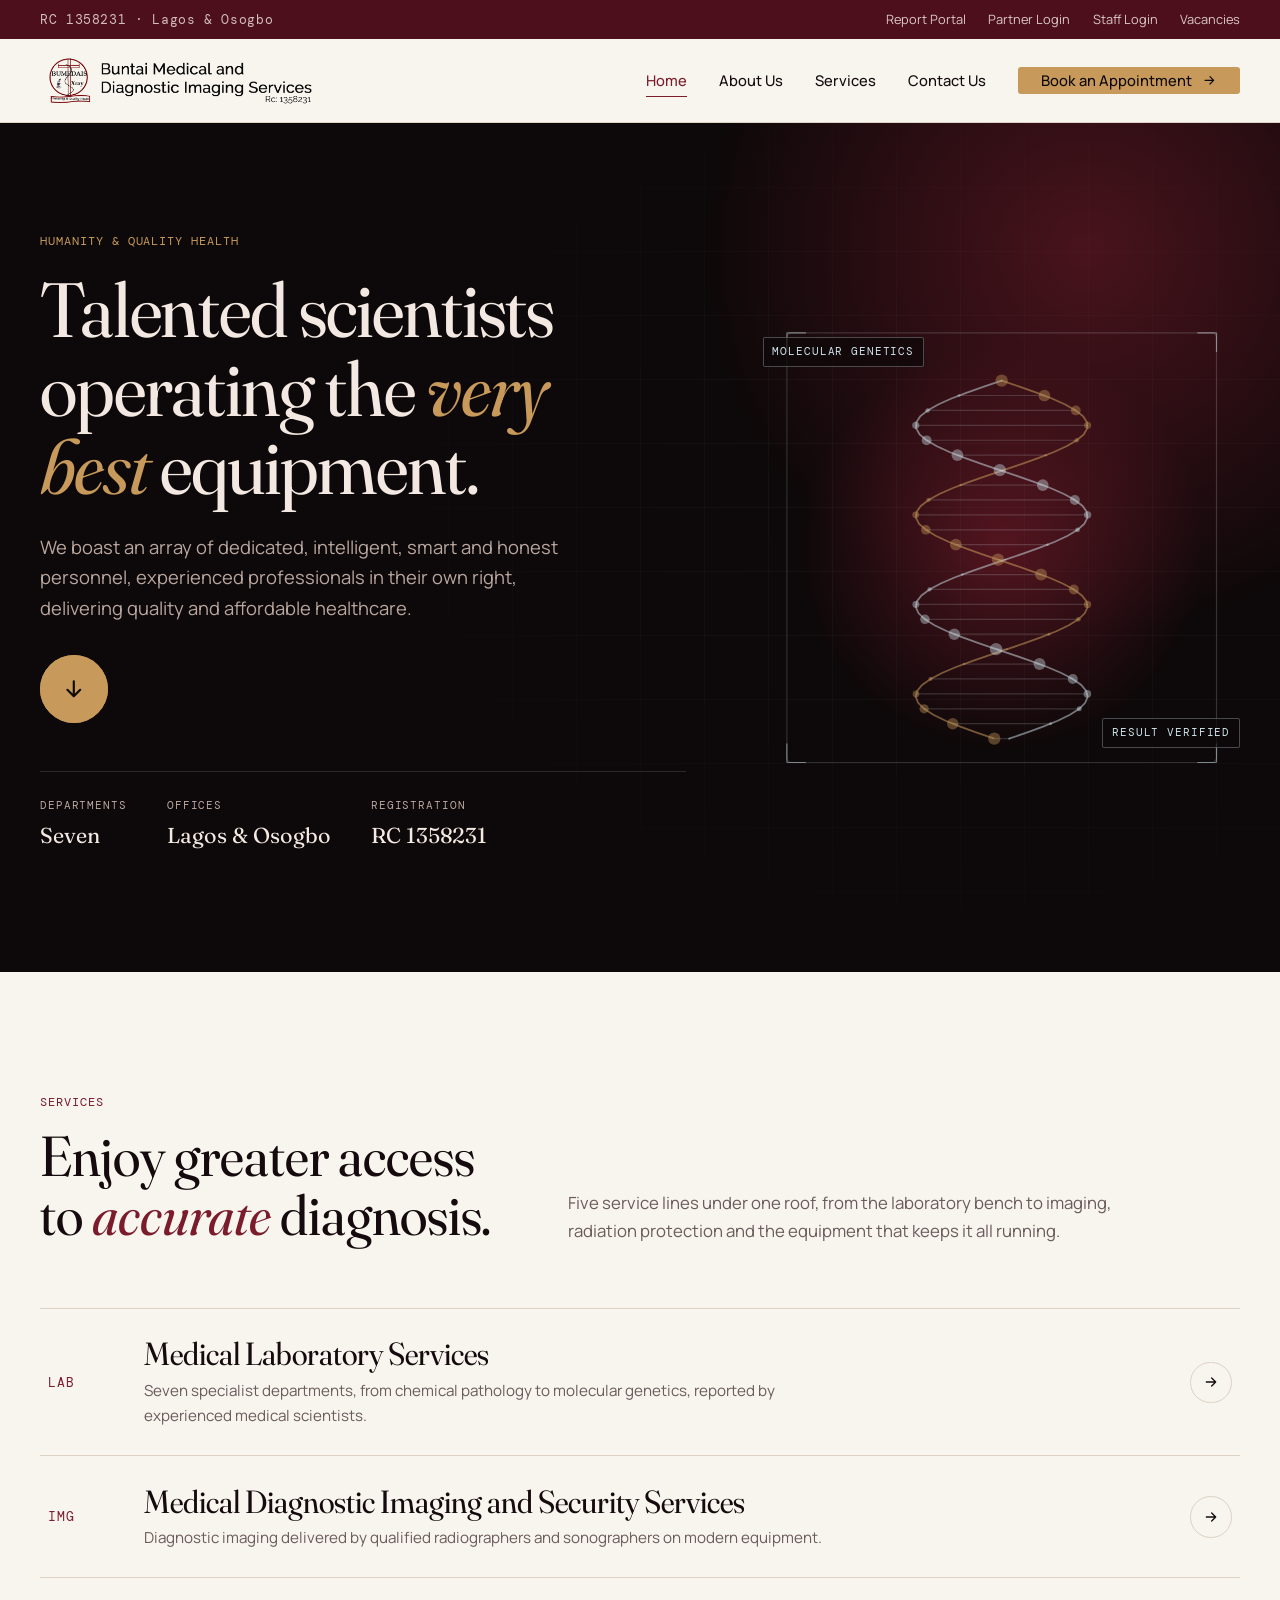
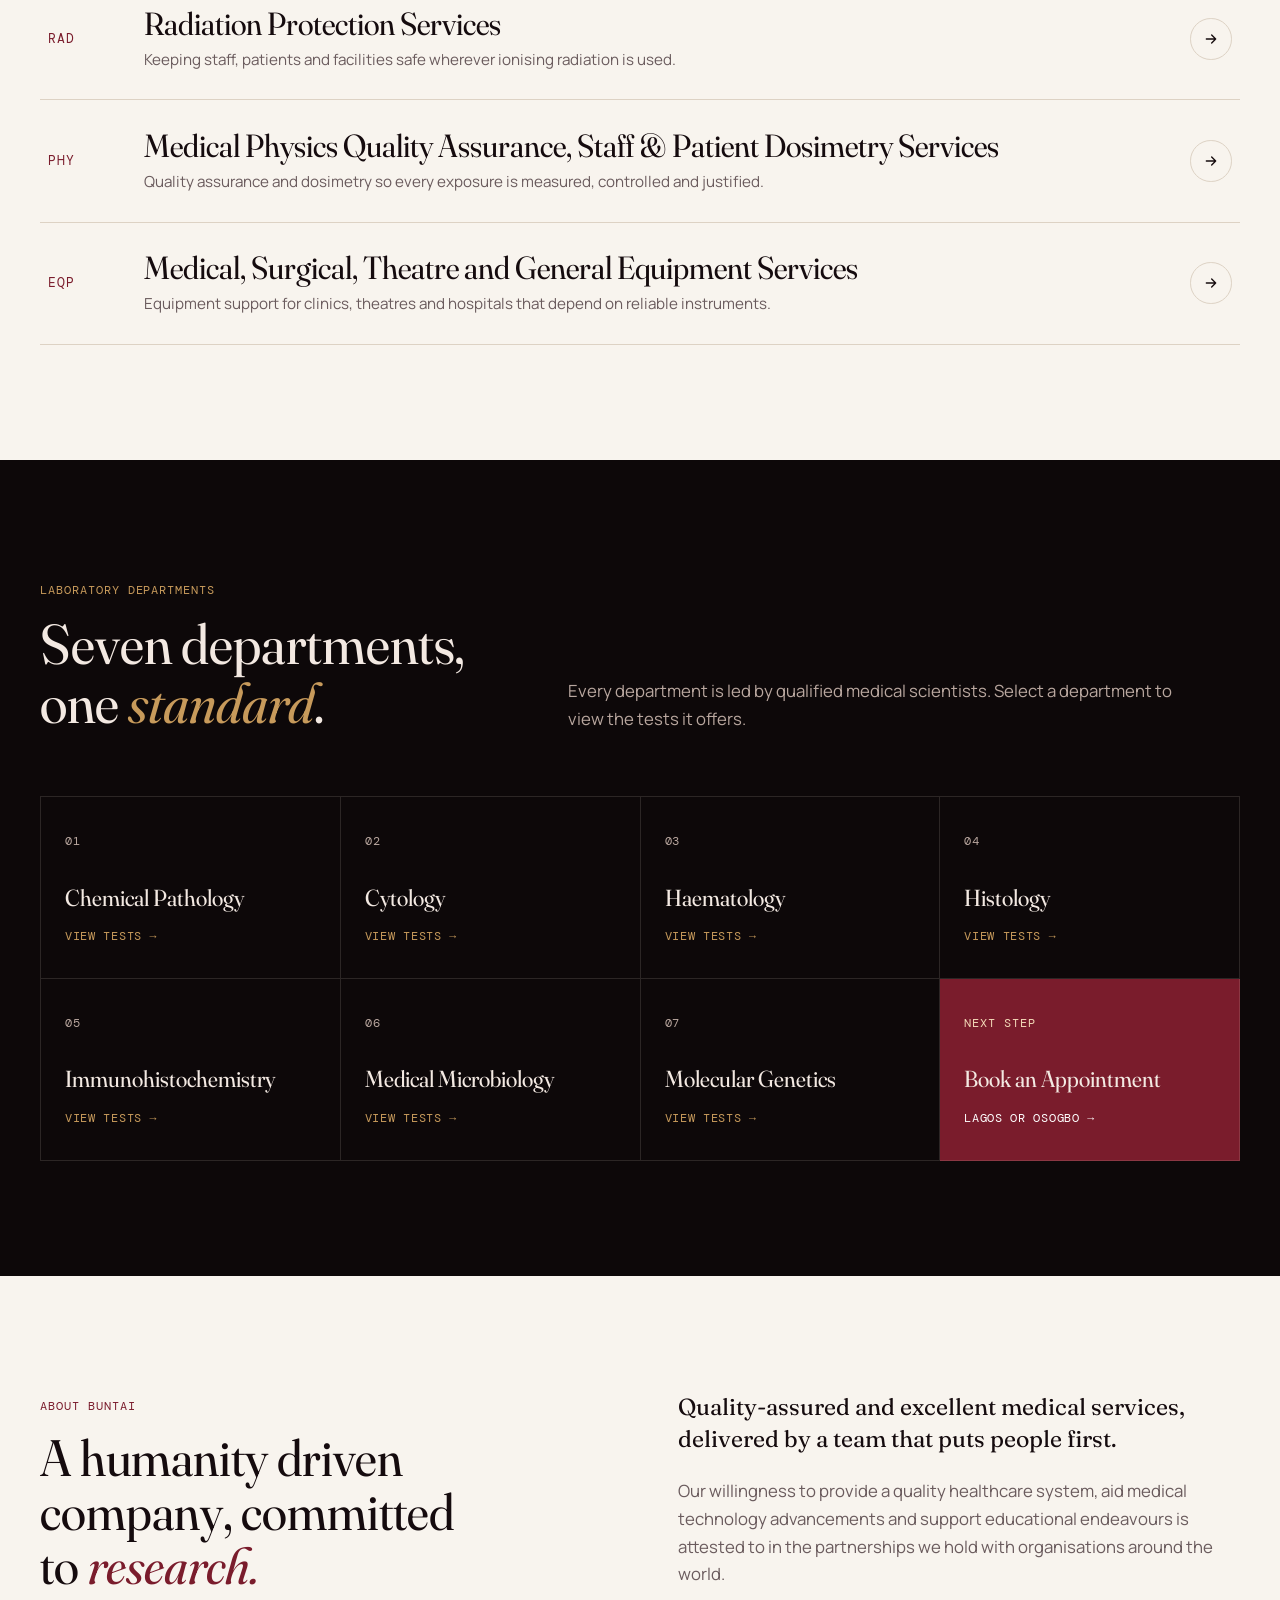
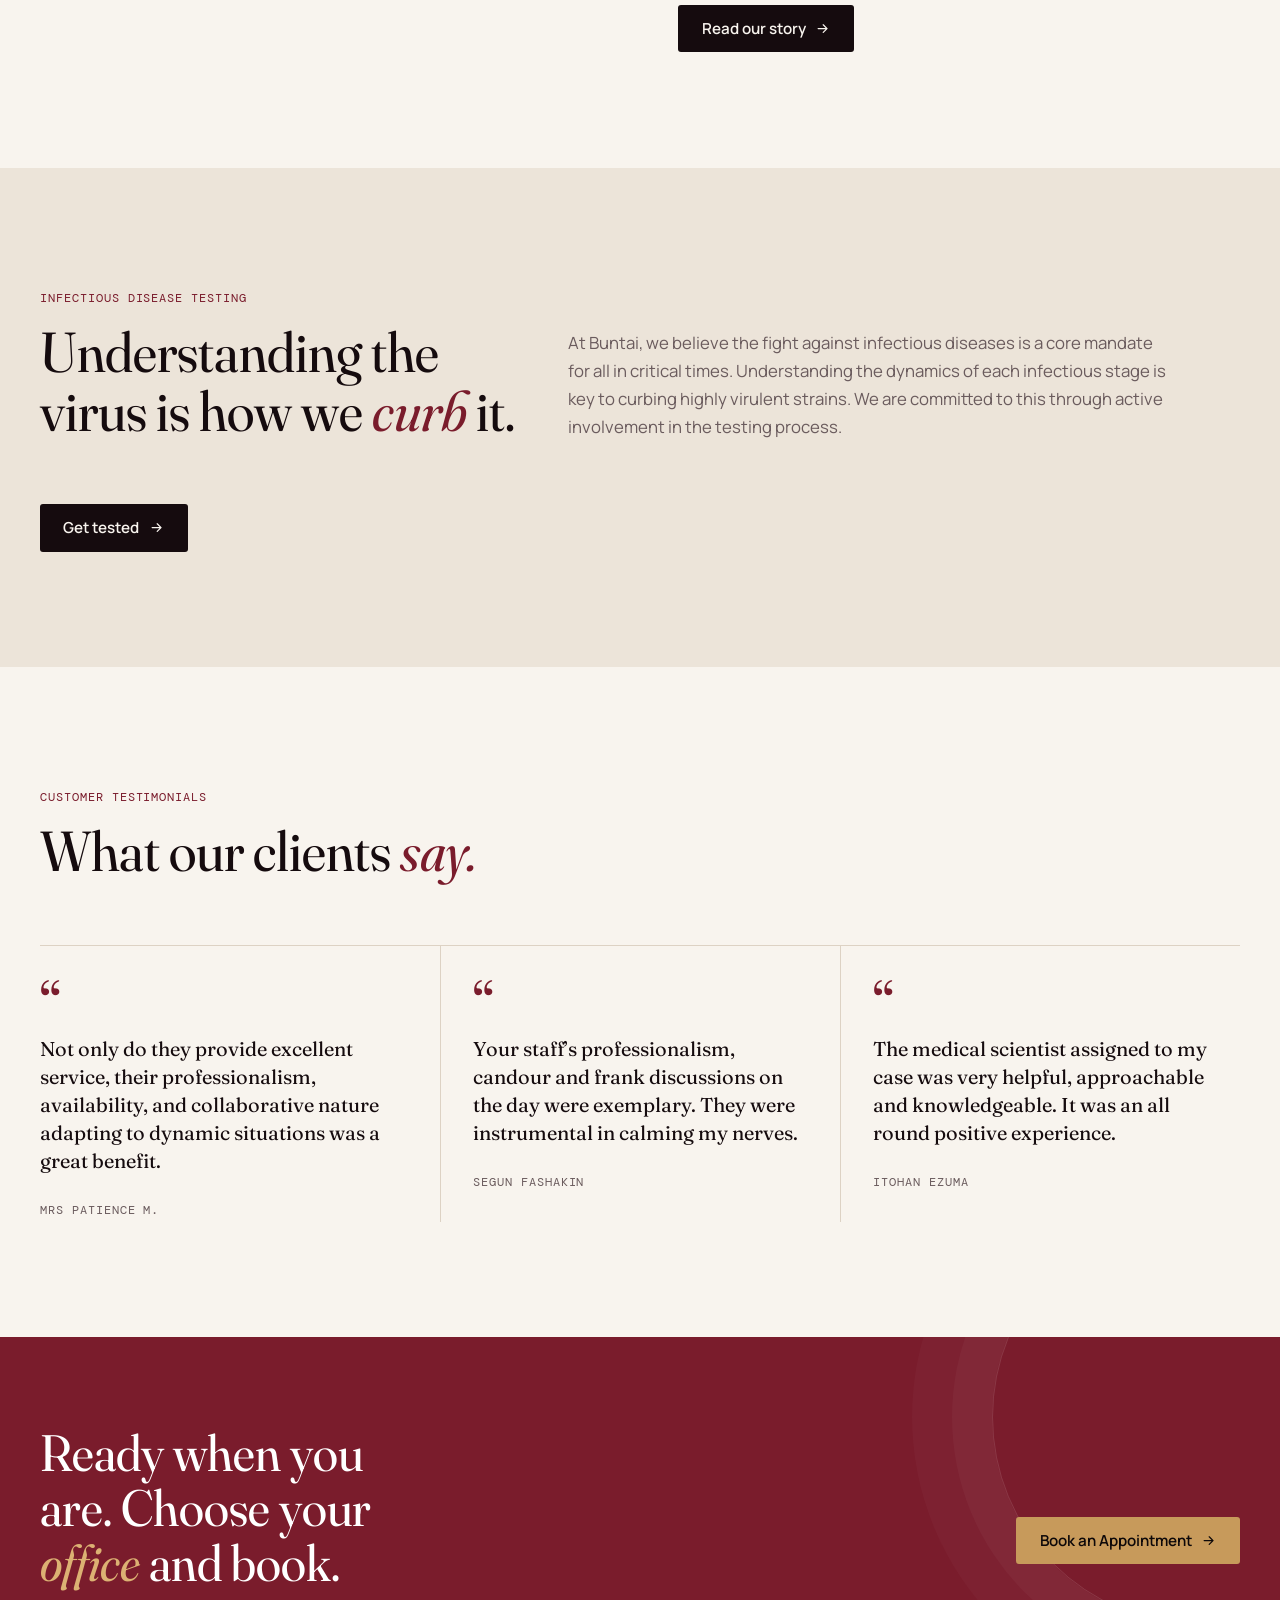
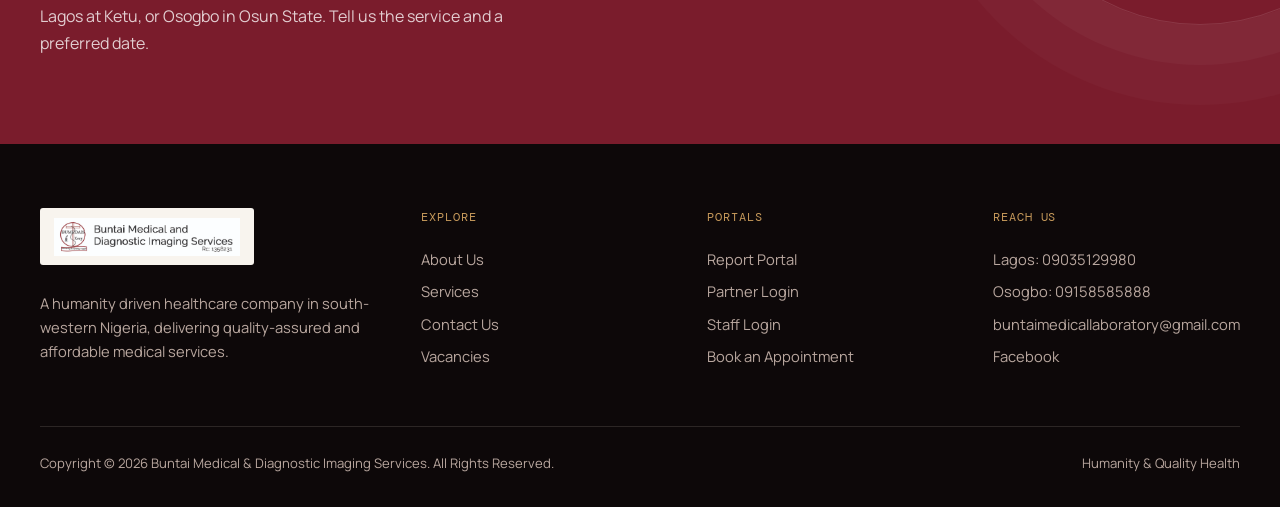
==== index.html @ ab85ddf3 "preview website" ====
<!doctype html>
<html lang="en">
<head>
<meta charset="utf-8">
<meta name="viewport" content="width=device-width, initial-scale=1">
<title>Home - Buntai Medical &amp; Diagnostic Imaging Services</title>
<meta name="description" content="Talented scientists operating the very best equipment. Quality, affordable diagnostics in Lagos and Osogbo.">
<link rel="preconnect" href="https://fonts.googleapis.com">
<link rel="preconnect" href="https://fonts.gstatic.com" crossorigin>
<link href="https://fonts.googleapis.com/css2?family=DM+Mono:wght@400;500&family=Fraunces:ital,opsz,wght,SOFT@0,9..144,300..500,0..100;1,9..144,300..500,0..100&family=Manrope:wght@400;500;600;700&display=swap" rel="stylesheet">
<link rel="stylesheet" href="assets/style.css">
</head>
<body>
<div class="topbar"><div class="wrap">
  <span>RC 1358231 &middot; Lagos &amp; Osogbo</span>
  <div><a href="#">Report Portal</a><a href="#">Partner Login</a><a href="#">Staff Login</a><a href="vacancies.html">Vacancies</a></div>
</div></div>
<header class="header"><div class="wrap">
  <a href="index.html" aria-label="Buntai Medical and Diagnostic Imaging Services, home"><img src="assets/logo.png" alt="Buntai Medical and Diagnostic Imaging Services"></a>
  <nav class="nav" aria-label="Primary">
    <a href="index.html" aria-current="page">Home</a><a href="about.html">About Us</a><a href="services.html">Services</a><a href="contact.html">Contact Us</a>
    <a class="btn btn--brass" href="book.html">Book an Appointment <svg viewBox="0 0 24 24" fill="none" stroke="currentColor" stroke-width="2" stroke-linecap="round" stroke-linejoin="round" aria-hidden="true"><path d="M5 12h14M13 6l6 6-6 6"/></svg></a>
  </nav>
</div></header>
<main>

<section class="hero on-dark"><div class="wrap">
  <div>
    <span class="label">Humanity &amp; Quality Health</span>
    <h1>Talented scientists operating the <em>very best</em> equipment.</h1>
    <p class="lede">We boast an array of dedicated, intelligent, smart and honest personnel, experienced professionals in their own right, delivering quality and affordable healthcare.</p>
    <div class="actions"><a class="scroll-btn" href="#services" aria-label="Scroll down to our services"><svg viewBox="0 0 24 24" fill="none" stroke="currentColor" stroke-width="2" stroke-linecap="round" stroke-linejoin="round" aria-hidden="true"><path d="M12 5v14M6 13l6 6 6-6"/></svg></a></div>
    <dl class="hero-meta">
      <div><dt>Departments</dt><dd>Seven</dd></div>
      <div><dt>Offices</dt><dd>Lagos &amp; Osogbo</dd></div>
      <div><dt>Registration</dt><dd>RC 1358231</dd></div>
    </dl>
  </div>
  <div class="scan" aria-hidden="true">
<svg viewBox="0 0 400 400" fill="none">
  <defs><radialGradient id="hg" cx="50%" cy="50%" r="50%"><stop offset="0" stop-color="#7a1c2c" stop-opacity=".6"/><stop offset="1" stop-color="#7a1c2c" stop-opacity="0"/></radialGradient></defs>
  <rect x="20" y="20" width="360" height="360" rx="4" stroke="#cfe3ea" stroke-opacity=".18"/>
  <circle cx="200" cy="200" r="170" fill="url(#hg)"/>
  <g stroke="#cfe3ea" stroke-opacity=".5"><path d="M20 20h16M20 20v16M380 20h-16M380 20v16M20 380h16M20 380v-16M380 380h-16M380 380v-16"/></g>
  <g class="helix"><polyline points="200.0,60 214.9,65 229.1,70 242.1,75 253.2,80 262.1,85 268.3,90 271.5,95 271.7,100 268.8,105 262.9,110 254.3,115 243.3,120 230.5,125 216.4,130 201.6,135 186.7,140 172.3,145 159.2,150 147.8,155 138.7,160 132.2,165 128.7,170 128.2,175 130.8,180 136.4,185 144.7,190 155.4,195 168.1,200 182.1,205 196.9,210 211.8,215 226.2,220 239.5,225 251.1,230 260.5,235 267.2,240 271.1,245 271.9,250 269.6,255 264.3,260 256.3,265 245.8,270 233.3,275 219.4,280 204.7,285 189.7,290 175.2,295 161.8,300 150.0,305 140.4,310 133.3,315 129.2,320 128.0,325 130.0,330 135.0,335 142.8,340 153.0,345 165.3,350 179.1,355 193.8,360" stroke="#c79a5b" stroke-opacity=".55" stroke-width="1.5"/><polyline points="200.0,60 185.1,65 170.9,70 157.9,75 146.8,80 137.9,85 131.7,90 128.5,95 128.3,100 131.2,105 137.1,110 145.7,115 156.7,120 169.5,125 183.6,130 198.4,135 213.3,140 227.7,145 240.8,150 252.2,155 261.3,160 267.8,165 271.3,170 271.8,175 269.2,180 263.6,185 255.3,190 244.6,195 231.9,200 217.9,205 203.1,210 188.2,215 173.8,220 160.5,225 148.9,230 139.5,235 132.8,240 128.9,245 128.1,250 130.4,255 135.7,260 143.7,265 154.2,270 166.7,275 180.6,280 195.3,285 210.3,290 224.8,295 238.2,300 250.0,305 259.6,310 266.7,315 270.8,320 272.0,325 270.0,330 265.0,335 257.2,340 247.0,345 234.7,350 220.9,355 206.2,360" stroke="#cfe3ea" stroke-opacity=".5" stroke-width="1.5"/><line x1="200.0" y1="60.0" x2="200.0" y2="60.0" stroke="#cfe3ea" stroke-opacity=".18"/><circle class="n" style="animation-delay:0.00s" cx="200.0" cy="60.0" r="5.2" fill="#c79a5b"/><circle class="n" style="animation-delay:1.50s" cx="200.0" cy="60.0" r="0.8" fill="#cfe3ea"/><line x1="235.8" y1="72.5" x2="164.2" y2="72.5" stroke="#cfe3ea" stroke-opacity=".18"/><circle class="n" style="animation-delay:0.12s" cx="235.8" cy="72.5" r="4.9" fill="#c79a5b"/><circle class="n" style="animation-delay:1.62s" cx="164.2" cy="72.5" r="1.1" fill="#cfe3ea"/><line x1="262.1" y1="85.0" x2="137.9" y2="85.0" stroke="#cfe3ea" stroke-opacity=".18"/><circle class="n" style="animation-delay:0.24s" cx="262.1" cy="85.0" r="4.1" fill="#c79a5b"/><circle class="n" style="animation-delay:1.74s" cx="137.9" cy="85.0" r="1.9" fill="#cfe3ea"/><line x1="272.0" y1="97.5" x2="128.0" y2="97.5" stroke="#cfe3ea" stroke-opacity=".18"/><circle class="n" style="animation-delay:0.36s" cx="272.0" cy="97.5" r="3.0" fill="#c79a5b"/><circle class="n" style="animation-delay:1.86s" cx="128.0" cy="97.5" r="3.0" fill="#cfe3ea"/><line x1="262.9" y1="110.0" x2="137.1" y2="110.0" stroke="#cfe3ea" stroke-opacity=".18"/><circle class="n" style="animation-delay:0.48s" cx="262.9" cy="110.0" r="1.9" fill="#c79a5b"/><circle class="n" style="animation-delay:1.98s" cx="137.1" cy="110.0" r="4.1" fill="#cfe3ea"/><line x1="237.1" y1="122.5" x2="162.9" y2="122.5" stroke="#cfe3ea" stroke-opacity=".18"/><circle class="n" style="animation-delay:0.60s" cx="237.1" cy="122.5" r="1.1" fill="#c79a5b"/><circle class="n" style="animation-delay:2.10s" cx="162.9" cy="122.5" r="4.9" fill="#cfe3ea"/><line x1="201.6" y1="135.0" x2="198.4" y2="135.0" stroke="#cfe3ea" stroke-opacity=".18"/><circle class="n" style="animation-delay:0.72s" cx="201.6" cy="135.0" r="0.8" fill="#c79a5b"/><circle class="n" style="animation-delay:2.22s" cx="198.4" cy="135.0" r="5.2" fill="#cfe3ea"/><line x1="165.6" y1="147.5" x2="234.4" y2="147.5" stroke="#cfe3ea" stroke-opacity=".18"/><circle class="n" style="animation-delay:0.84s" cx="165.6" cy="147.5" r="1.1" fill="#c79a5b"/><circle class="n" style="animation-delay:2.34s" cx="234.4" cy="147.5" r="4.9" fill="#cfe3ea"/><line x1="138.7" y1="160.0" x2="261.3" y2="160.0" stroke="#cfe3ea" stroke-opacity=".18"/><circle class="n" style="animation-delay:0.96s" cx="138.7" cy="160.0" r="1.8" fill="#c79a5b"/><circle class="n" style="animation-delay:2.46s" cx="261.3" cy="160.0" r="4.2" fill="#cfe3ea"/><line x1="128.0" y1="172.5" x2="272.0" y2="172.5" stroke="#cfe3ea" stroke-opacity=".18"/><circle class="n" style="animation-delay:1.08s" cx="128.0" cy="172.5" r="2.9" fill="#c79a5b"/><circle class="n" style="animation-delay:2.58s" cx="272.0" cy="172.5" r="3.1" fill="#cfe3ea"/><line x1="136.4" y1="185.0" x2="263.6" y2="185.0" stroke="#cfe3ea" stroke-opacity=".18"/><circle class="n" style="animation-delay:1.20s" cx="136.4" cy="185.0" r="4.0" fill="#c79a5b"/><circle class="n" style="animation-delay:2.70s" cx="263.6" cy="185.0" r="2.0" fill="#cfe3ea"/><line x1="161.6" y1="197.5" x2="238.4" y2="197.5" stroke="#cfe3ea" stroke-opacity=".18"/><circle class="n" style="animation-delay:1.32s" cx="161.6" cy="197.5" r="4.9" fill="#c79a5b"/><circle class="n" style="animation-delay:2.82s" cx="238.4" cy="197.5" r="1.1" fill="#cfe3ea"/><line x1="196.9" y1="210.0" x2="203.1" y2="210.0" stroke="#cfe3ea" stroke-opacity=".18"/><circle class="n" style="animation-delay:1.44s" cx="196.9" cy="210.0" r="5.2" fill="#c79a5b"/><circle class="n" style="animation-delay:2.94s" cx="203.1" cy="210.0" r="0.8" fill="#cfe3ea"/><line x1="233.0" y1="222.5" x2="167.0" y2="222.5" stroke="#cfe3ea" stroke-opacity=".18"/><circle class="n" style="animation-delay:1.56s" cx="233.0" cy="222.5" r="5.0" fill="#c79a5b"/><circle class="n" style="animation-delay:3.06s" cx="167.0" cy="222.5" r="1.0" fill="#cfe3ea"/><line x1="260.5" y1="235.0" x2="139.5" y2="235.0" stroke="#cfe3ea" stroke-opacity=".18"/><circle class="n" style="animation-delay:1.68s" cx="260.5" cy="235.0" r="4.2" fill="#c79a5b"/><circle class="n" style="animation-delay:3.18s" cx="139.5" cy="235.0" r="1.8" fill="#cfe3ea"/><line x1="271.9" y1="247.5" x2="128.1" y2="247.5" stroke="#cfe3ea" stroke-opacity=".18"/><circle class="n" style="animation-delay:1.80s" cx="271.9" cy="247.5" r="3.1" fill="#c79a5b"/><circle class="n" style="animation-delay:3.30s" cx="128.1" cy="247.5" r="2.9" fill="#cfe3ea"/><line x1="264.3" y1="260.0" x2="135.7" y2="260.0" stroke="#cfe3ea" stroke-opacity=".18"/><circle class="n" style="animation-delay:1.92s" cx="264.3" cy="260.0" r="2.0" fill="#c79a5b"/><circle class="n" style="animation-delay:3.42s" cx="135.7" cy="260.0" r="4.0" fill="#cfe3ea"/><line x1="239.7" y1="272.5" x2="160.3" y2="272.5" stroke="#cfe3ea" stroke-opacity=".18"/><circle class="n" style="animation-delay:2.04s" cx="239.7" cy="272.5" r="1.2" fill="#c79a5b"/><circle class="n" style="animation-delay:3.54s" cx="160.3" cy="272.5" r="4.8" fill="#cfe3ea"/><line x1="204.7" y1="285.0" x2="195.3" y2="285.0" stroke="#cfe3ea" stroke-opacity=".18"/><circle class="n" style="animation-delay:2.16s" cx="204.7" cy="285.0" r="0.8" fill="#c79a5b"/><circle class="n" style="animation-delay:3.66s" cx="195.3" cy="285.0" r="5.2" fill="#cfe3ea"/><line x1="168.3" y1="297.5" x2="231.7" y2="297.5" stroke="#cfe3ea" stroke-opacity=".18"/><circle class="n" style="animation-delay:2.28s" cx="168.3" cy="297.5" r="1.0" fill="#c79a5b"/><circle class="n" style="animation-delay:3.78s" cx="231.7" cy="297.5" r="5.0" fill="#cfe3ea"/><line x1="140.4" y1="310.0" x2="259.6" y2="310.0" stroke="#cfe3ea" stroke-opacity=".18"/><circle class="n" style="animation-delay:2.40s" cx="140.4" cy="310.0" r="1.8" fill="#c79a5b"/><circle class="n" style="animation-delay:3.90s" cx="259.6" cy="310.0" r="4.2" fill="#cfe3ea"/><line x1="128.2" y1="322.5" x2="271.8" y2="322.5" stroke="#cfe3ea" stroke-opacity=".18"/><circle class="n" style="animation-delay:2.52s" cx="128.2" cy="322.5" r="2.8" fill="#c79a5b"/><circle class="n" style="animation-delay:4.02s" cx="271.8" cy="322.5" r="3.2" fill="#cfe3ea"/><line x1="135.0" y1="335.0" x2="265.0" y2="335.0" stroke="#cfe3ea" stroke-opacity=".18"/><circle class="n" style="animation-delay:2.64s" cx="135.0" cy="335.0" r="3.9" fill="#c79a5b"/><circle class="n" style="animation-delay:4.14s" cx="265.0" cy="335.0" r="2.1" fill="#cfe3ea"/><line x1="159.0" y1="347.5" x2="241.0" y2="347.5" stroke="#cfe3ea" stroke-opacity=".18"/><circle class="n" style="animation-delay:2.76s" cx="159.0" cy="347.5" r="4.8" fill="#c79a5b"/><circle class="n" style="animation-delay:4.26s" cx="241.0" cy="347.5" r="1.2" fill="#cfe3ea"/><line x1="193.8" y1="360.0" x2="206.2" y2="360.0" stroke="#cfe3ea" stroke-opacity=".18"/><circle class="n" style="animation-delay:2.88s" cx="193.8" cy="360.0" r="5.2" fill="#c79a5b"/><circle class="n" style="animation-delay:4.38s" cx="206.2" cy="360.0" r="0.8" fill="#cfe3ea"/></g>
</svg>
<span class="scan-tag scan-tag--a">Molecular genetics</span><span class="scan-tag scan-tag--b">Result verified</span>
</div>
</div></section>

<section class="section" id="services"><div class="wrap">
  <div class="sec-head"><div><span class="label">Services</span><h2>Enjoy greater access to <em>accurate</em> diagnosis.</h2></div>
  <p>Five service lines under one roof, from the laboratory bench to imaging, radiation protection and the equipment that keeps it all running.</p></div>
  <div class="rows"><a class="row" href="services.html"><span class="code">LAB</span><div><h3>Medical Laboratory Services</h3><p>Seven specialist departments, from chemical pathology to molecular genetics, reported by experienced medical scientists.</p></div><span class="arrow"><svg viewBox="0 0 24 24" fill="none" stroke="currentColor" stroke-width="2" stroke-linecap="round" stroke-linejoin="round" aria-hidden="true"><path d="M5 12h14M13 6l6 6-6 6"/></svg></span></a><a class="row" href="services.html"><span class="code">IMG</span><div><h3>Medical Diagnostic Imaging and Security Services</h3><p>Diagnostic imaging delivered by qualified radiographers and sonographers on modern equipment.</p></div><span class="arrow"><svg viewBox="0 0 24 24" fill="none" stroke="currentColor" stroke-width="2" stroke-linecap="round" stroke-linejoin="round" aria-hidden="true"><path d="M5 12h14M13 6l6 6-6 6"/></svg></span></a><a class="row" href="services.html"><span class="code">RAD</span><div><h3>Radiation Protection Services</h3><p>Keeping staff, patients and facilities safe wherever ionising radiation is used.</p></div><span class="arrow"><svg viewBox="0 0 24 24" fill="none" stroke="currentColor" stroke-width="2" stroke-linecap="round" stroke-linejoin="round" aria-hidden="true"><path d="M5 12h14M13 6l6 6-6 6"/></svg></span></a><a class="row" href="services.html"><span class="code">PHY</span><div><h3>Medical Physics Quality Assurance, Staff &amp; Patient Dosimetry Services</h3><p>Quality assurance and dosimetry so every exposure is measured, controlled and justified.</p></div><span class="arrow"><svg viewBox="0 0 24 24" fill="none" stroke="currentColor" stroke-width="2" stroke-linecap="round" stroke-linejoin="round" aria-hidden="true"><path d="M5 12h14M13 6l6 6-6 6"/></svg></span></a><a class="row" href="services.html"><span class="code">EQP</span><div><h3>Medical, Surgical, Theatre and General Equipment Services</h3><p>Equipment support for clinics, theatres and hospitals that depend on reliable instruments.</p></div><span class="arrow"><svg viewBox="0 0 24 24" fill="none" stroke="currentColor" stroke-width="2" stroke-linecap="round" stroke-linejoin="round" aria-hidden="true"><path d="M5 12h14M13 6l6 6-6 6"/></svg></span></a></div>
</div></section>

<section class="section section--dark on-dark"><div class="wrap">
  <div class="sec-head"><div><span class="label">Laboratory departments</span><h2>Seven departments, one <em>standard</em>.</h2></div>
  <p>Every department is led by qualified medical scientists. Select a department to view the tests it offers.</p></div>
  <div class="depts"><a class="dept" href="services.html#d1"><div><span class="label">01</span><h3>Chemical Pathology</h3></div><small>View tests &rarr;</small></a><a class="dept" href="services.html#d2"><div><span class="label">02</span><h3>Cytology</h3></div><small>View tests &rarr;</small></a><a class="dept" href="services.html#d3"><div><span class="label">03</span><h3>Haematology</h3></div><small>View tests &rarr;</small></a><a class="dept" href="services.html#d4"><div><span class="label">04</span><h3>Histology</h3></div><small>View tests &rarr;</small></a><a class="dept" href="services.html#d5"><div><span class="label">05</span><h3>Immunohistochemistry</h3></div><small>View tests &rarr;</small></a><a class="dept" href="services.html#d6"><div><span class="label">06</span><h3>Medical Microbiology</h3></div><small>View tests &rarr;</small></a><a class="dept" href="services.html#d7"><div><span class="label">07</span><h3>Molecular Genetics</h3></div><small>View tests &rarr;</small></a><a class="dept dept--cta" href="book.html"><div><span class="label" style="color:#f3d9b8">Next step</span><h3>Book an Appointment</h3></div><small style="color:#fff">Lagos or Osogbo &rarr;</small></a></div>
</div></section>

<section class="section"><div class="wrap split">
  <div><span class="label">About Buntai</span><h2>A humanity driven company, committed to <em>research.</em></h2></div>
  <div class="prose">
    <p>Quality-assured and excellent medical services, delivered by a team that puts people first.</p>
    <p>Our willingness to provide a quality healthcare system, aid medical technology advancements and support educational endeavours is attested to in the partnerships we hold with organisations around the world.</p>
    <a class="btn btn--ink" href="about.html">Read our story <svg viewBox="0 0 24 24" fill="none" stroke="currentColor" stroke-width="2" stroke-linecap="round" stroke-linejoin="round" aria-hidden="true"><path d="M5 12h14M13 6l6 6-6 6"/></svg></a>
  </div>
</div></section>

<section class="section section--stone"><div class="wrap">
  <div class="sec-head"><div><span class="label">Infectious disease testing</span><h2>Understanding the virus is how we <em>curb</em> it.</h2></div>
  <p>At Buntai, we believe the fight against infectious diseases is a core mandate for all in critical times. Understanding the dynamics of each infectious stage is key to curbing highly virulent strains. We are committed to this through active involvement in the testing process.</p></div>
  <a class="btn btn--ink" href="book.html">Get tested <svg viewBox="0 0 24 24" fill="none" stroke="currentColor" stroke-width="2" stroke-linecap="round" stroke-linejoin="round" aria-hidden="true"><path d="M5 12h14M13 6l6 6-6 6"/></svg></a>
</div></section>

<section class="section"><div class="wrap">
  <div class="sec-head"><div><span class="label">Customer testimonials</span><h2>What our clients <em>say.</em></h2></div><p></p></div>
  <div class="quotes">
    <figure class="quote"><p>Not only do they provide excellent service, their professionalism, availability, and collaborative nature adapting to dynamic situations was a great benefit.</p><cite>Mrs Patience M.</cite></figure>
    <figure class="quote"><p>Your staff&rsquo;s professionalism, candour and frank discussions on the day were exemplary. They were instrumental in calming my nerves.</p><cite>Segun Fashakin</cite></figure>
    <figure class="quote"><p>The medical scientist assigned to my case was very helpful, approachable and knowledgeable. It was an all round positive experience.</p><cite>Itohan Ezuma</cite></figure>
  </div>
</div></section>

<section class="band"><div class="wrap">
  <div><h2>Ready when you are. Choose your <em>office</em> and book.</h2><p>Lagos at Ketu, or Osogbo in Osun State. Tell us the service and a preferred date.</p></div>
  <a class="btn btn--brass" href="book.html">Book an Appointment <svg viewBox="0 0 24 24" fill="none" stroke="currentColor" stroke-width="2" stroke-linecap="round" stroke-linejoin="round" aria-hidden="true"><path d="M5 12h14M13 6l6 6-6 6"/></svg></a>
</div></section>
</main>
<footer class="footer"><div class="wrap">
  <div class="grid">
    <div>
      <span class="logo-chip"><img src="assets/logo.jpg" alt="Buntai Medical and Diagnostic Imaging Services"></span>
      <p>A humanity driven healthcare company in south-western Nigeria, delivering quality-assured and affordable medical services.</p>
    </div>
    <div><h4>Explore</h4><ul><li><a href="about.html">About Us</a></li><li><a href="services.html">Services</a></li><li><a href="contact.html">Contact Us</a></li><li><a href="vacancies.html">Vacancies</a></li></ul></div>
    <div><h4>Portals</h4><ul><li><a href="#">Report Portal</a></li><li><a href="#">Partner Login</a></li><li><a href="#">Staff Login</a></li><li><a href="book.html">Book an Appointment</a></li></ul></div>
    <div><h4>Reach us</h4><ul><li>Lagos: 09035129980</li><li>Osogbo: 09158585888</li><li><a href="mailto:buntaimedicallaboratory@gmail.com">buntaimedicallaboratory@gmail.com</a></li><li><a href="#">Facebook</a></li></ul></div>
  </div>
  <div class="base"><span>Copyright &copy; 2026 Buntai Medical &amp; Diagnostic Imaging Services. All Rights Reserved.</span><span>Humanity &amp; Quality Health</span></div>
</div></footer>
</body>
</html>
---- assets/style.css ----
/* Buntai Medical & Diagnostic Imaging Services: design prototype
   Thesis: "Humanity & Quality Health", a light-box radiograph hero,
   oxblood brand from the logo, ivory paper, brass for booking actions. */

:root {
  --oxblood: #7a1c2c;
  --oxblood-deep: #4d0f1b;
  --ink: #150b0e;
  --film: #0d0809;
  --film-2: #1a1012;
  --ivory: #f8f4ee;
  --stone: #ece4d9;
  --line: #ddd2c4;
  --line-dark: rgba(255, 236, 224, 0.13);
  --muted: #6a5b5d;
  --on-dark: #f3e9e2;
  --on-dark-muted: #b9a79f;
  --brass: #c79a5b;
  --brass-hover: #dcb173;
  --xray: #cfe3ea;
  --ok-bg: #e6f3ea;
  --ok-text: #0b5a32;

  --serif: "Fraunces", "Iowan Old Style", Georgia, serif;
  --sans: "Manrope", ui-sans-serif, system-ui, sans-serif;
  --mono: "DM Mono", ui-monospace, monospace;

  --wrap: 78rem;
  --gutter: clamp(16px, 4vw, 40px);
  --section-y: clamp(4.5rem, 9vw, 8rem);
}

*, *::before, *::after { box-sizing: border-box; }
html { scroll-behavior: smooth; }
body {
  margin: 0; background: var(--ivory); color: var(--ink);
  font-family: var(--sans); font-size: 1rem; line-height: 1.65;
  -webkit-font-smoothing: antialiased;
}
img, svg { max-width: 100%; display: block; }
a { color: inherit; }
h1, h2, h3, h4 {
  font-family: var(--serif); font-weight: 400; margin: 0;
  text-wrap: balance; font-variation-settings: "opsz" 144, "SOFT" 30;
}
em { font-style: italic; color: var(--oxblood); }
.on-dark em { color: var(--brass); }
p { margin: 0 0 1em; }

.wrap { width: min(var(--wrap), 100% - 2 * var(--gutter)); margin-inline: auto; }
.section { padding-block: var(--section-y); }
.section--stone { background: var(--stone); }
.section--dark { background: var(--film); color: var(--on-dark); }
.label {
  font-family: var(--mono); font-size: 0.75rem; letter-spacing: 0.08em;
  text-transform: uppercase; color: var(--oxblood);
}
.on-dark .label, .label--dark { color: var(--brass); }

/* Buttons */
.btn {
  display: inline-flex; align-items: center; gap: 0.6rem; border: 1px solid transparent;
  padding: 0.95rem 1.4rem; border-radius: 3px; font: 600 0.95rem/1 var(--sans);
  text-decoration: none; cursor: pointer; transition: background 0.2s, color 0.2s, transform 0.2s;
}
.btn svg { width: 1em; height: 1em; transition: transform 0.2s; }
.btn:hover svg { transform: translateX(3px); }
.btn--brass { background: var(--brass); color: var(--film); }
.btn--brass:hover { background: var(--brass-hover); }
.btn--ink { background: var(--ink); color: var(--ivory); }
.btn--ink:hover { background: var(--oxblood); }
.btn--ghost { border-color: rgba(255, 236, 224, 0.35); color: var(--on-dark); }
.btn--ghost:hover { border-color: var(--brass); color: var(--brass); }
:focus-visible { outline: 2px solid var(--brass); outline-offset: 3px; }

/* Utility bar + header */
.topbar { background: var(--oxblood-deep); color: var(--on-dark); font-size: 0.8rem; }
.topbar .wrap { display: flex; justify-content: space-between; gap: 1rem; padding-block: 0.55rem; flex-wrap: wrap; }
.topbar a { text-decoration: none; opacity: 0.85; margin-left: 1.4rem; }
.topbar a:hover { opacity: 1; color: var(--brass); }
.topbar span { font-family: var(--mono); letter-spacing: 0.05em; opacity: 0.8; }
.header { background: var(--ivory); border-bottom: 1px solid var(--line); position: sticky; top: 0; z-index: 50; }
.header .wrap { display: flex; align-items: center; justify-content: space-between; gap: 2rem; padding-block: 0.8rem; }
.header img { height: 58px; width: auto; }
.nav { display: flex; align-items: center; gap: 2rem; }
.nav a { text-decoration: none; font-size: 0.92rem; font-weight: 500; position: relative; padding-block: 0.3rem; }
.nav a:not(.btn)::after {
  content: ""; position: absolute; left: 0; bottom: 0; height: 1px; width: 100%;
  background: var(--oxblood); transform: scaleX(0); transform-origin: left; transition: transform 0.25s;
}
.nav a:not(.btn):hover::after, .nav a[aria-current]::after { transform: scaleX(1); }
.nav a[aria-current] { color: var(--oxblood); }
@media (max-width: 900px) {
  .nav a:not(.btn) { display: none; }
  .topbar span { display: none; }
}

/* Hero: the light-box */
.hero {
  position: relative; overflow: hidden; background: var(--film); color: var(--on-dark);
  padding-block: clamp(4rem, 8vw, 7rem) clamp(4rem, 8vw, 6.5rem);
}
.hero::before { /* film grid */
  content: ""; position: absolute; inset: 0; pointer-events: none;
  background:
    linear-gradient(rgba(207, 227, 234, 0.06) 1px, transparent 1px) 0 0 / 64px 64px,
    linear-gradient(90deg, rgba(207, 227, 234, 0.06) 1px, transparent 1px) 0 0 / 64px 64px;
  -webkit-mask-image: radial-gradient(ellipse 70% 80% at 75% 45%, #000, transparent 75%);
  mask-image: radial-gradient(ellipse 70% 80% at 75% 45%, #000, transparent 75%);
}
.hero::after { /* oxblood glow */
  content: ""; position: absolute; width: 60vw; height: 60vw; right: -15vw; top: -20vw; pointer-events: none;
  background: radial-gradient(closest-side, rgba(122, 28, 44, 0.55), transparent);
}
.hero .wrap { position: relative; z-index: 1; display: grid; grid-template-columns: 1.15fr 0.85fr; gap: clamp(2rem, 6vw, 5rem); align-items: center; }
.hero h1 { font-size: clamp(2.6rem, 6vw, 5.2rem); line-height: 1.02; letter-spacing: -0.015em; margin-block: 1.2rem 1.6rem; }
.hero .lede { font-size: 1.15rem; color: var(--on-dark-muted); max-width: 34rem; }
.hero .actions { display: flex; gap: 0.9rem; flex-wrap: wrap; margin-top: 2rem; }
.hero-meta { display: flex; gap: 2.5rem; margin-top: 3rem; padding-top: 1.5rem; border-top: 1px solid var(--line-dark); flex-wrap: wrap; }
.hero-meta dt { font-family: var(--mono); font-size: 0.7rem; letter-spacing: 0.08em; text-transform: uppercase; color: var(--on-dark-muted); }
.hero-meta dd { margin: 0.2rem 0 0; font-family: var(--serif); font-size: 1.35rem; }
@media (max-width: 900px) { .hero .wrap { grid-template-columns: 1fr; } .scan { max-width: 380px; margin-inline: auto; } }

/* Scan visual */
.scan { position: relative; aspect-ratio: 1; width: 100%; }
.scan svg { width: 100%; height: 100%; }
.scan .sweep { transform-origin: 50% 50%; animation: sweep 9s linear infinite; }

@keyframes sweep { to { transform: rotate(360deg); } }
@keyframes bar { from { transform: translateY(-38%); } to { transform: translateY(38%); } }
.scan-tag {
  position: absolute; font-family: var(--mono); font-size: 0.68rem; letter-spacing: 0.08em; text-transform: uppercase;
  color: var(--xray); border: 1px solid rgba(207, 227, 234, 0.3); background: rgba(13, 8, 9, 0.7);
  padding: 0.3rem 0.55rem; border-radius: 2px;
}
.scan-tag--a { top: 6%; left: 0; } .scan-tag--b { bottom: 8%; right: 0; }

/* Section head */
.sec-head { display: grid; grid-template-columns: 5fr 7fr; gap: 3rem; align-items: end; margin-bottom: clamp(2.5rem, 5vw, 4rem); }
.sec-head h2 { font-size: clamp(2.1rem, 4.4vw, 3.6rem); line-height: 1.05; margin-top: 0.8rem; }
.sec-head p { color: var(--muted); max-width: 38rem; margin: 0; font-size: 1.05rem; }
.on-dark .sec-head p { color: var(--on-dark-muted); }
@media (max-width: 800px) { .sec-head { grid-template-columns: 1fr; gap: 1rem; } }

/* Service lines (lists beat cards) */
.rows { border-top: 1px solid var(--line); }
.row {
  display: grid; grid-template-columns: 4.5rem 1fr auto; gap: 1.5rem; align-items: center;
  padding: 1.7rem 0.5rem; border-bottom: 1px solid var(--line); text-decoration: none; position: relative;
}
.row::before {
  content: ""; position: absolute; left: 0; top: -1px; height: 2px; width: 100%; background: var(--oxblood);
  transform: scaleX(0); transform-origin: left; transition: transform 0.4s;
}
.row:hover::before { transform: scaleX(1); }
.row .code { font-family: var(--mono); font-size: 0.8rem; color: var(--oxblood); letter-spacing: 0.06em; }
.row h3 { font-size: clamp(1.4rem, 2.6vw, 2rem); line-height: 1.15; }
.row p { margin: 0.3rem 0 0; color: var(--muted); font-size: 0.95rem; max-width: 44rem; }
.row .arrow { width: 2.6rem; height: 2.6rem; border: 1px solid var(--line); border-radius: 50%; display: grid; place-items: center; transition: background 0.2s, color 0.2s, border-color 0.2s; }
.row:hover .arrow { background: var(--oxblood); color: #fff; border-color: var(--oxblood); }
.arrow svg { width: 1rem; height: 1rem; }
@media (max-width: 640px) { .row { grid-template-columns: 3rem 1fr; } .row .arrow { display: none; } }

/* Departments grid */
.depts { display: grid; grid-template-columns: repeat(4, 1fr); border-top: 1px solid var(--line-dark); border-left: 1px solid var(--line-dark); }
.dept { padding: 1.8rem 1.5rem 2rem; border-right: 1px solid var(--line-dark); border-bottom: 1px solid var(--line-dark); text-decoration: none; transition: background 0.25s; min-height: 11rem; display: flex; flex-direction: column; justify-content: space-between; }
.dept:hover { background: rgba(122, 28, 44, 0.35); }
.dept .label { color: var(--on-dark-muted); }
.dept h3 { font-size: 1.45rem; line-height: 1.15; margin-top: 2rem; }
.dept small { font-family: var(--mono); font-size: 0.72rem; letter-spacing: 0.06em; text-transform: uppercase; color: var(--brass); margin-top: 1rem; }
.dept--cta { background: var(--oxblood); }
.dept--cta:hover { background: var(--oxblood-deep); }
@media (max-width: 1000px) { .depts { grid-template-columns: repeat(2, 1fr); } }
@media (max-width: 520px) { .depts { grid-template-columns: 1fr; } }

/* Split / about */
.split { display: grid; grid-template-columns: 1fr 1fr; gap: clamp(2rem, 6vw, 6rem); align-items: start; }
.split h2 { font-size: clamp(2.1rem, 4vw, 3.4rem); line-height: 1.06; margin-top: 0.8rem; }
.split .prose { color: var(--muted); font-size: 1.05rem; }
.split .prose p:first-child { color: var(--ink); font-family: var(--serif); font-size: 1.45rem; line-height: 1.35; }
@media (max-width: 800px) { .split { grid-template-columns: 1fr; } }
.pillars { display: grid; grid-template-columns: repeat(3, 1fr); gap: 0; margin-top: 3rem; border-top: 1px solid var(--line); }
.pillar { padding: 1.6rem 1.6rem 0 0; }
.pillar + .pillar { padding-left: 1.6rem; border-left: 1px solid var(--line); }
.pillar h3 { font-size: 1.35rem; margin: 0.5rem 0; }
.pillar p { color: var(--muted); font-size: 0.95rem; margin: 0; }
@media (max-width: 800px) { .pillars { grid-template-columns: 1fr; } .pillar + .pillar { border-left: 0; padding-left: 0; border-top: 1px solid var(--line); margin-top: 1.4rem; } }

/* Offices */
.offices { display: grid; grid-template-columns: 1fr 1fr; gap: 1.5rem; }
.office { background: var(--film-2); border: 1px solid var(--line-dark); border-radius: 4px; padding: 2.2rem; }
.office h3 { font-size: 2rem; margin: 0.6rem 0 1rem; }
.office address { font-style: normal; color: var(--on-dark-muted); margin-bottom: 1.4rem; }
.office ul { list-style: none; padding: 0; margin: 0 0 1.8rem; font-family: var(--mono); font-size: 0.9rem; }
.office li { padding: 0.5rem 0; border-top: 1px solid var(--line-dark); }
.office li a { text-decoration: none; }
.office li a:hover { color: var(--brass); }
@media (max-width: 800px) { .offices { grid-template-columns: 1fr; } }
.section--stone .office { background: var(--film); }

/* Testimonials */
.quotes { display: grid; grid-template-columns: repeat(3, 1fr); gap: 0; border-top: 1px solid var(--line); }
.quote { padding: 2.2rem 2rem 0 0; margin: 0; }
.quote + .quote { padding-left: 2rem; border-left: 1px solid var(--line); }
.quote::before { content: "\201C"; display: block; font-family: var(--serif); font-size: 3.5rem; line-height: 0.8; color: var(--oxblood); margin-bottom: 0.6rem; }
.quote p { font-family: var(--serif); font-size: 1.25rem; line-height: 1.4; }
.quote cite { font-style: normal; font-family: var(--mono); font-size: 0.75rem; letter-spacing: 0.08em; text-transform: uppercase; color: var(--muted); }
@media (max-width: 900px) { .quotes { grid-template-columns: 1fr; } .quote + .quote { padding-left: 0; border-left: 0; border-top: 1px solid var(--line); margin-top: 2rem; } }

/* Booking band */
.band { background: var(--oxblood); color: #fff; padding-block: clamp(3.5rem, 7vw, 5.5rem); position: relative; overflow: hidden; }
.band::after { content: ""; position: absolute; right: -8rem; top: -8rem; width: 26rem; height: 26rem; border-radius: 50%; border: 1px solid rgba(255,255,255,0.12); box-shadow: 0 0 0 40px rgba(255,255,255,0.03), 0 0 0 80px rgba(255,255,255,0.025); }
.band .wrap { display: flex; justify-content: space-between; align-items: center; gap: 2rem; flex-wrap: wrap; position: relative; z-index: 1; }
.band h2 { font-size: clamp(2rem, 4vw, 3.2rem); line-height: 1.08; max-width: 32rem; }
.band em { color: var(--brass-hover); }
.band p { color: rgba(255,255,255,0.78); margin: 0.8rem 0 0; max-width: 30rem; }

/* Interior page hero */
.page-hero { position: relative; background: var(--film); color: var(--on-dark); padding-block: clamp(3.5rem, 7vw, 6rem); overflow: hidden; }
.page-hero::before { content: ""; position: absolute; inset: 0; background: linear-gradient(rgba(207,227,234,0.05) 1px, transparent 1px) 0 0/64px 64px, linear-gradient(90deg, rgba(207,227,234,0.05) 1px, transparent 1px) 0 0/64px 64px; -webkit-mask-image: radial-gradient(ellipse 60% 100% at 80% 30%, #000, transparent 75%); mask-image: radial-gradient(ellipse 60% 100% at 80% 30%, #000, transparent 75%); }
.page-hero .wrap { position: relative; z-index: 1; }
.crumbs { font-family: var(--mono); font-size: 0.75rem; letter-spacing: 0.08em; text-transform: uppercase; color: var(--on-dark-muted); }
.crumbs a { color: var(--brass); text-decoration: none; }
.page-hero h1 { font-size: clamp(2.4rem, 5.4vw, 4.4rem); line-height: 1.03; margin: 1.2rem 0 1rem; max-width: 52rem; }
.page-hero .lede { color: var(--on-dark-muted); font-size: 1.1rem; max-width: 40rem; margin: 0; }

/* Forms */
.form-layout { display: grid; grid-template-columns: 1.3fr 0.7fr; gap: clamp(2rem, 5vw, 4.5rem); align-items: start; }
@media (max-width: 900px) { .form-layout { grid-template-columns: 1fr; } }
.form-panel { background: #fff; border: 1px solid var(--line); border-radius: 4px; padding: clamp(1.5rem, 4vw, 2.8rem); }
.form-panel h2 { font-size: 2rem; margin-bottom: 1.6rem; }
.field { margin-bottom: 1.3rem; }
.field label { display: block; font-family: var(--mono); font-size: 0.72rem; letter-spacing: 0.08em; text-transform: uppercase; color: var(--muted); margin-bottom: 0.45rem; }
.field input, .field select, .field textarea {
  width: 100%; font: inherit; color: var(--ink); background: var(--ivory); border: 1px solid var(--line);
  border-radius: 3px; padding: 0.85rem 0.95rem; transition: border-color 0.2s, background 0.2s;
}
.field input:focus, .field select:focus, .field textarea:focus { outline: none; border-color: var(--oxblood); background: #fff; }
.grid-2 { display: grid; grid-template-columns: 1fr 1fr; gap: 1.2rem; }
@media (max-width: 560px) { .grid-2 { grid-template-columns: 1fr; } }
.choice { display: grid; grid-template-columns: 1fr 1fr; gap: 0.8rem; }
.choice input { position: absolute; opacity: 0; }
.choice label { text-transform: none; letter-spacing: 0; font-family: var(--sans); font-size: 0.95rem; color: var(--ink); border: 1px solid var(--line); border-radius: 3px; padding: 0.9rem 1rem; cursor: pointer; background: var(--ivory); margin: 0; }
.choice label small { display: block; color: var(--muted); font-size: 0.8rem; }
.choice input:checked + label { border-color: var(--oxblood); background: #fff; box-shadow: inset 0 0 0 1px var(--oxblood); }
.choice input:focus-visible + label { outline: 2px solid var(--brass); outline-offset: 2px; }
.chips { display: flex; flex-wrap: wrap; gap: 0.5rem; }
.chips input { position: absolute; opacity: 0; }
.chips label { text-transform: none; letter-spacing: 0; font-family: var(--sans); font-size: 0.88rem; color: var(--ink); border: 1px solid var(--line); border-radius: 9999px; padding: 0.45rem 0.95rem; cursor: pointer; margin: 0; background: var(--ivory); }
.chips input:checked + label { background: var(--oxblood); border-color: var(--oxblood); color: #fff; }
.chips input:focus-visible + label { outline: 2px solid var(--brass); outline-offset: 2px; }
.aside-card { background: var(--film); color: var(--on-dark); border-radius: 4px; padding: 2rem; position: sticky; top: 6rem; }
.aside-card h3 { font-size: 1.6rem; margin: 0.5rem 0 1rem; }
.aside-card dl { margin: 0; }
.aside-card dt { font-family: var(--mono); font-size: 0.7rem; letter-spacing: 0.08em; text-transform: uppercase; color: var(--brass); margin-top: 1.2rem; }
.aside-card dd { margin: 0.25rem 0 0; color: var(--on-dark-muted); font-size: 0.95rem; }
.aside-card a { text-decoration: none; }
.aside-card a:hover { color: var(--brass); }

/* Careers strip */
.notice { display: flex; justify-content: space-between; gap: 1rem; align-items: center; flex-wrap: wrap; border: 1px solid var(--line); border-radius: 4px; padding: 1.5rem 1.8rem; background: #fff; }
.notice h3 { font-size: 1.4rem; }
.notice p { margin: 0.2rem 0 0; color: var(--muted); font-size: 0.95rem; }

/* Footer */
.footer { background: var(--film); color: var(--on-dark-muted); padding-block: 4rem 2rem; font-size: 0.92rem; }
.footer .grid { display: grid; grid-template-columns: 1.4fr 1fr 1fr 1fr; gap: 3rem; padding-bottom: 3rem; border-bottom: 1px solid var(--line-dark); }
.footer .logo-chip { background: var(--ivory); display: inline-block; padding: 0.6rem 0.9rem; border-radius: 3px; margin-bottom: 1.2rem; }
.footer .logo-chip img { height: 38px; width: auto; }
.footer h4 { font-family: var(--mono); font-size: 0.72rem; letter-spacing: 0.08em; text-transform: uppercase; color: var(--brass); margin-bottom: 1rem; }
.footer ul { list-style: none; padding: 0; margin: 0; }
.footer li { padding: 0.25rem 0; }
.footer a { text-decoration: none; }
.footer a:hover { color: var(--brass); }
.footer .base { display: flex; justify-content: space-between; gap: 1rem; padding-top: 1.6rem; flex-wrap: wrap; font-size: 0.82rem; }
@media (max-width: 900px) { .footer .grid { grid-template-columns: 1fr 1fr; } }
@media (max-width: 520px) { .footer .grid { grid-template-columns: 1fr; } }

@media (prefers-reduced-motion: reduce) {
  *, *::before, *::after { animation: none !important; transition: none !important; scroll-behavior: auto !important; }
}

/* Helix pulse (home hero) */
.helix .n { animation: npulse 3s ease-in-out infinite; opacity: 0.4; }
@keyframes npulse { 0%, 100% { opacity: 0.25; } 50% { opacity: 1; } }

/* Hero scroll button */
.scroll-btn {
  width: 4.25rem; height: 4.25rem; border-radius: 50%; display: grid; place-items: center;
  background: var(--brass); color: var(--film); text-decoration: none; position: relative;
  transition: background 0.2s, transform 0.2s;
}
.scroll-btn::before { /* pulsing halo */
  content: ""; position: absolute; inset: 0; border-radius: 50%; border: 1px solid var(--brass);
  animation: halo 2.4s ease-out infinite;
}
.scroll-btn:hover { background: var(--brass-hover); transform: translateY(2px); }
.scroll-btn svg { width: 1.6rem; height: 1.6rem; animation: nudge 1.6s ease-in-out infinite; }
@keyframes nudge { 0%, 100% { transform: translateY(-3px); } 50% { transform: translateY(4px); } }
@keyframes halo { 0% { transform: scale(1); opacity: 0.7; } 100% { transform: scale(1.6); opacity: 0; } }
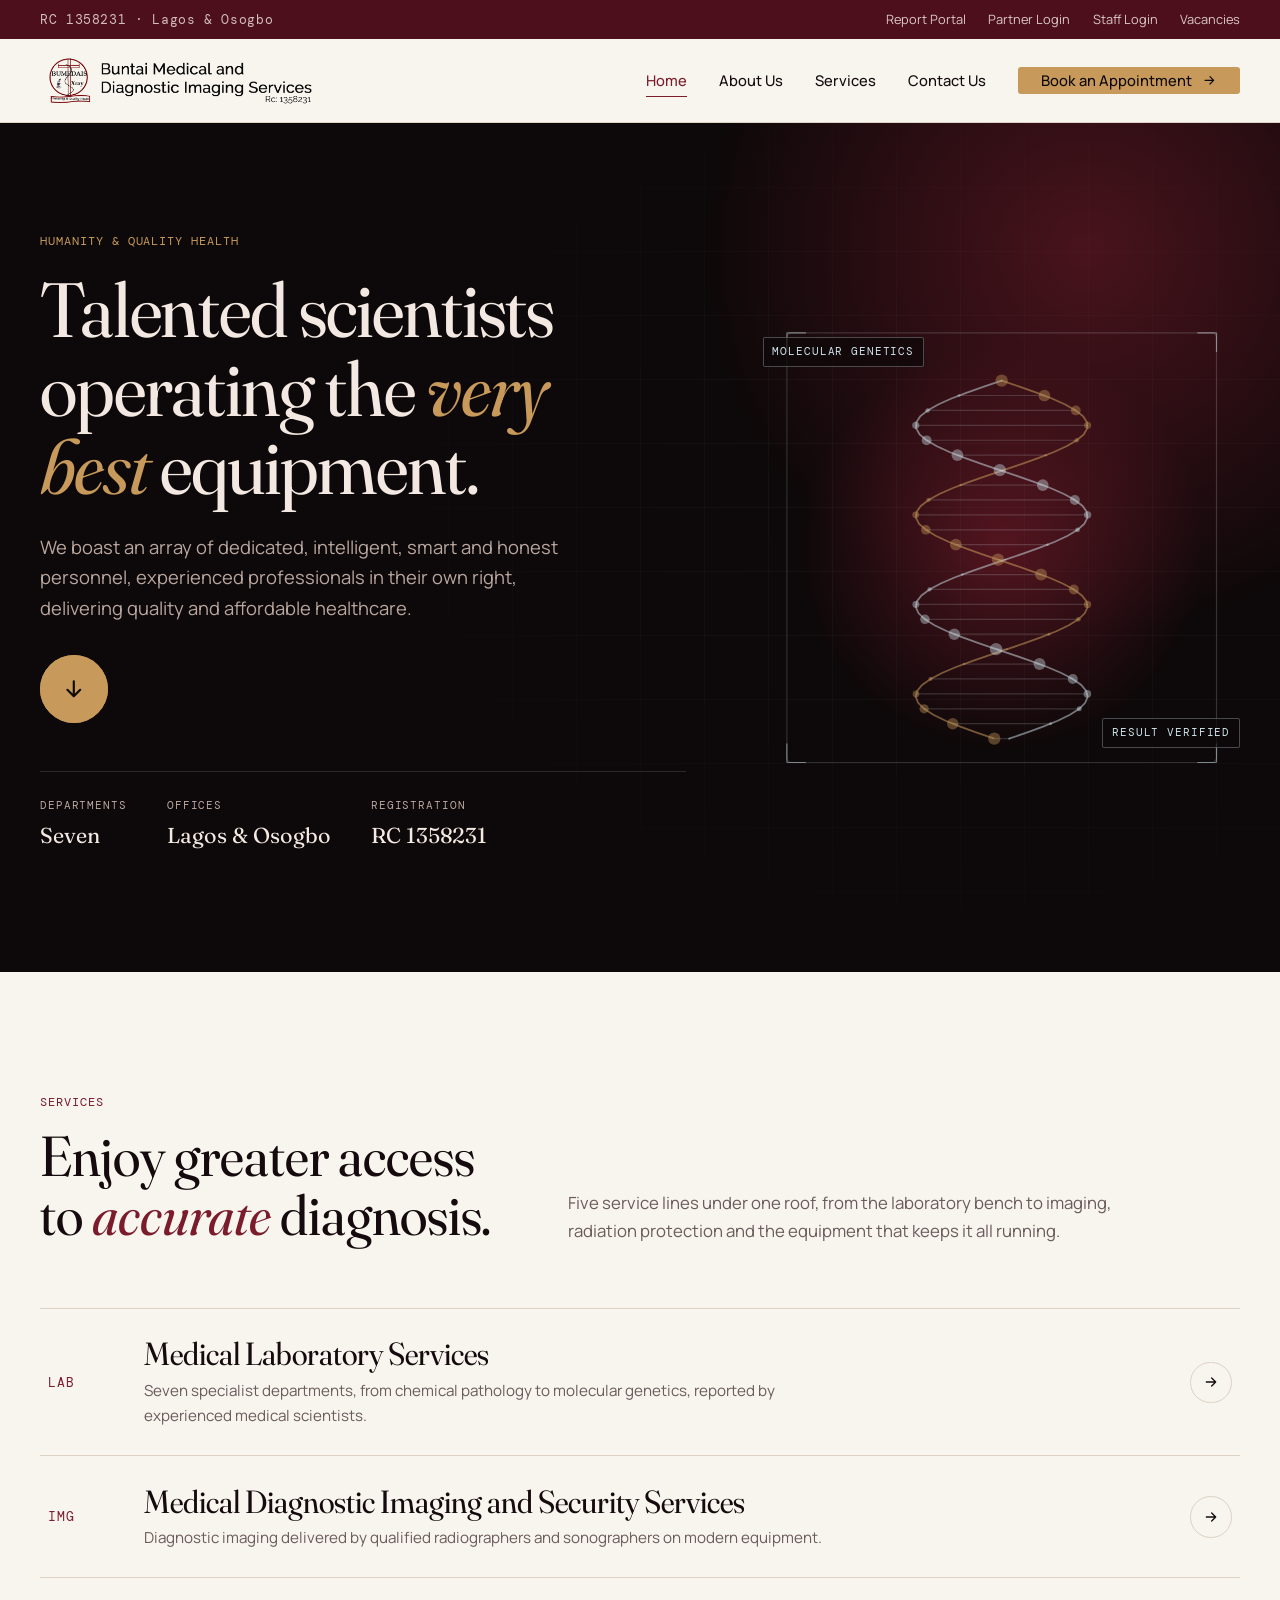
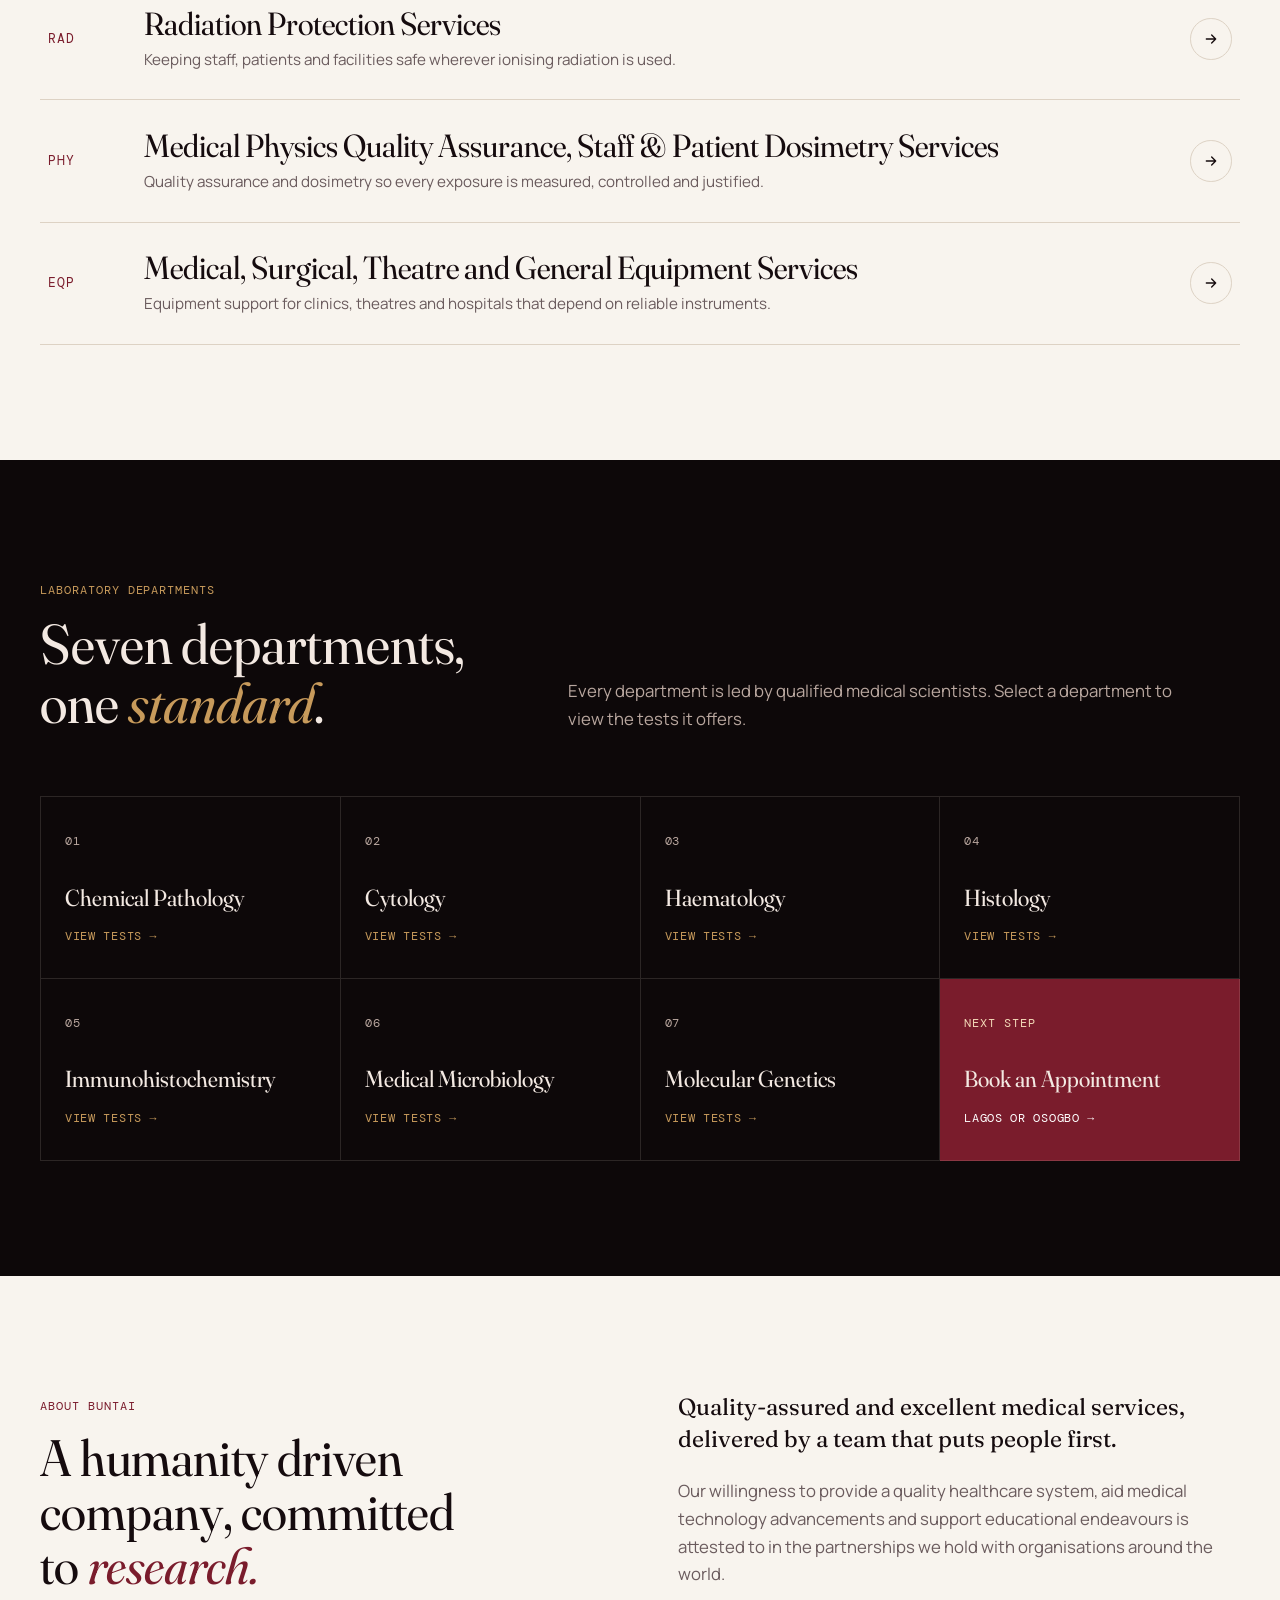
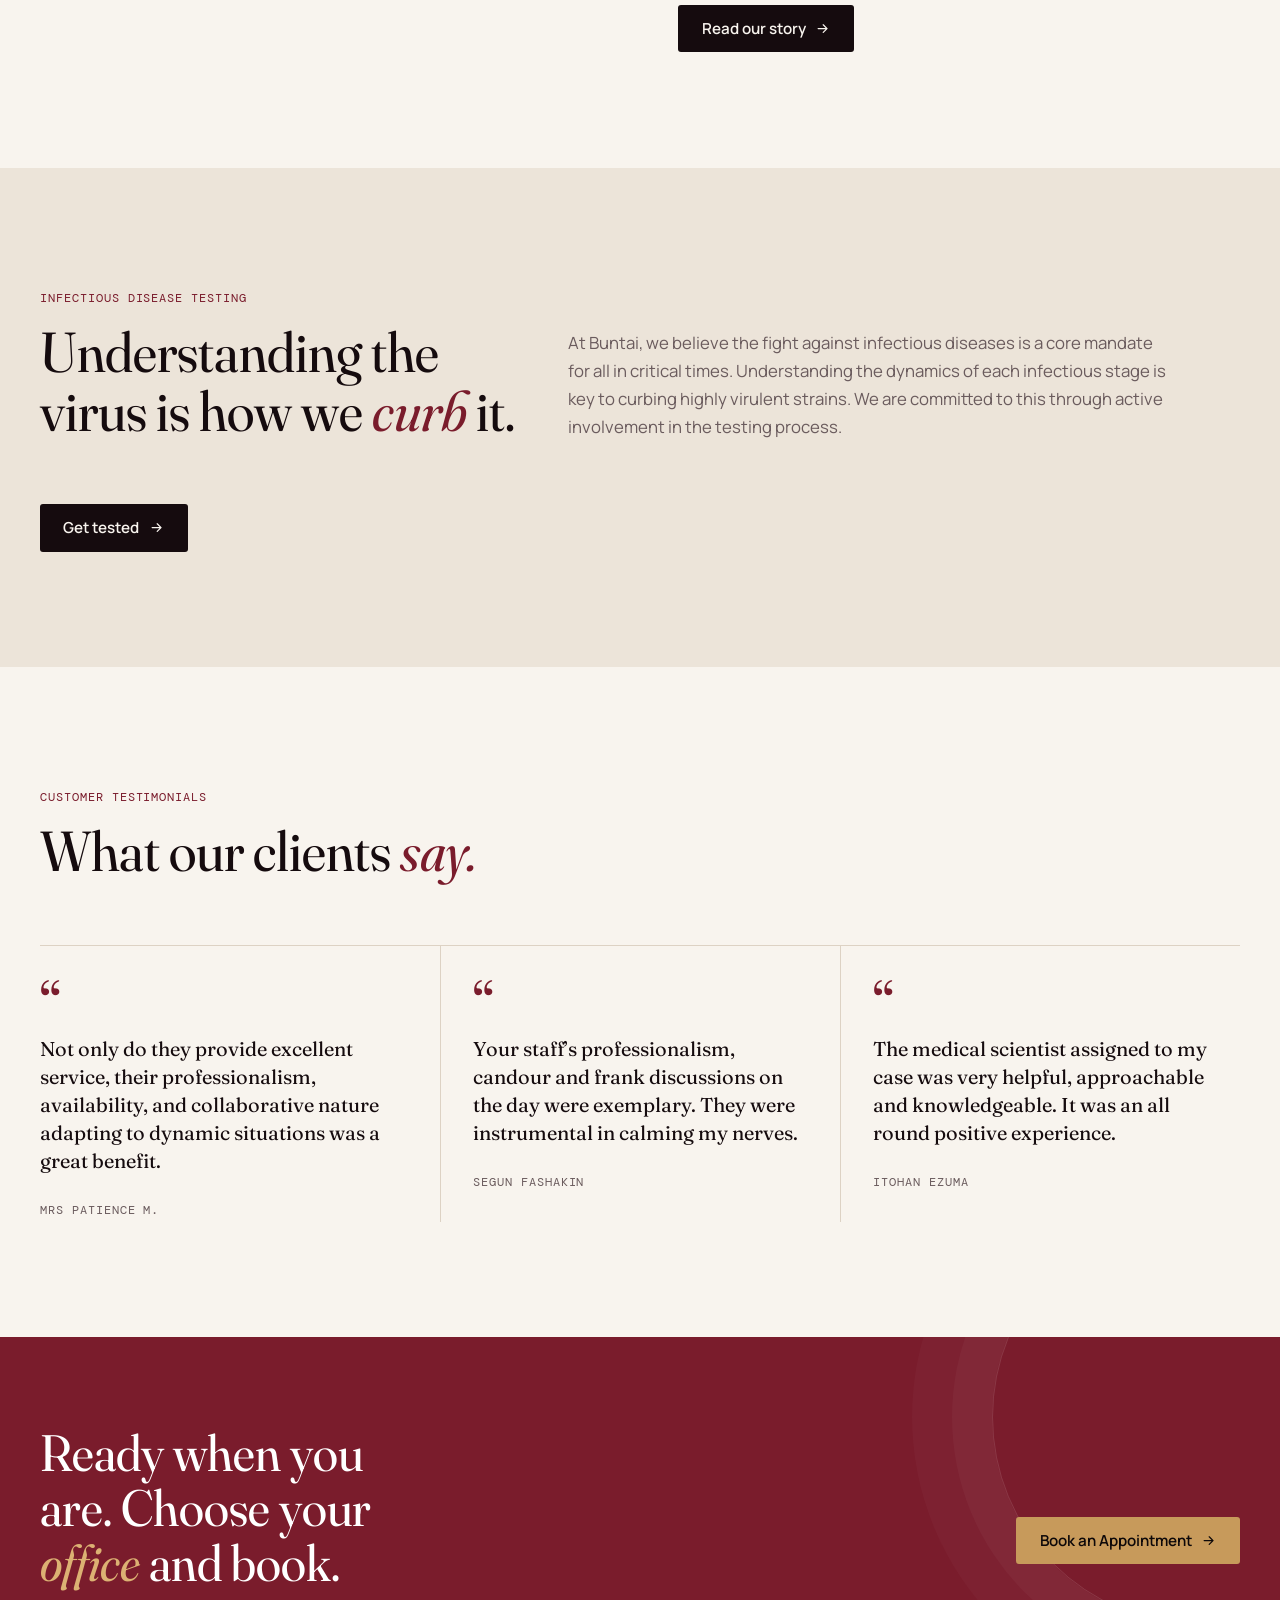
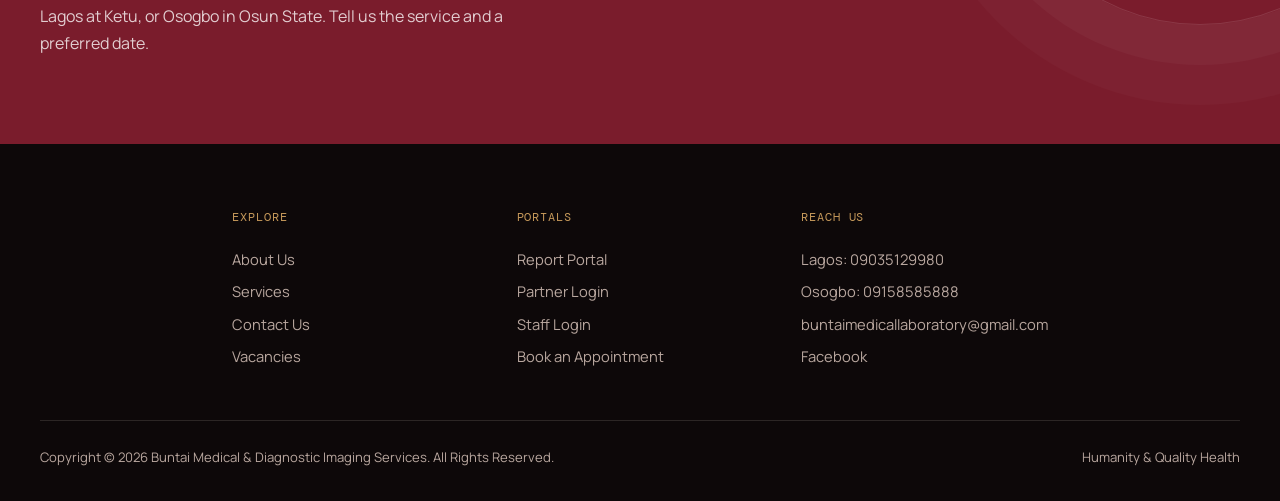
==== commit 02b1e69c: "Update footer layout and divider" ====
--- a/index.html
+++ b/index.html
@@ -91,10 +91,6 @@
 </main>
 <footer class="footer"><div class="wrap">
   <div class="grid">
-    <div>
-      <span class="logo-chip"><img src="assets/logo.jpg" alt="Buntai Medical and Diagnostic Imaging Services"></span>
-      <p>A humanity driven healthcare company in south-western Nigeria, delivering quality-assured and affordable medical services.</p>
-    </div>
     <div><h4>Explore</h4><ul><li><a href="about.html">About Us</a></li><li><a href="services.html">Services</a></li><li><a href="contact.html">Contact Us</a></li><li><a href="vacancies.html">Vacancies</a></li></ul></div>
     <div><h4>Portals</h4><ul><li><a href="#">Report Portal</a></li><li><a href="#">Partner Login</a></li><li><a href="#">Staff Login</a></li><li><a href="book.html">Book an Appointment</a></li></ul></div>
     <div><h4>Reach us</h4><ul><li>Lagos: 09035129980</li><li>Osogbo: 09158585888</li><li><a href="mailto:buntaimedicallaboratory@gmail.com">buntaimedicallaboratory@gmail.com</a></li><li><a href="#">Facebook</a></li></ul></div>
--- a/assets/style.css
+++ b/assets/style.css
@@ -124,6 +124,7 @@
 /* Scan visual */
 .scan { position: relative; aspect-ratio: 1; width: 100%; }
 .scan svg { width: 100%; height: 100%; }
+@media (max-width: 767px) { .hero .scan { display: none; } }
 .scan .sweep { transform-origin: 50% 50%; animation: sweep 9s linear infinite; }
 
 @keyframes sweep { to { transform: rotate(360deg); } }
@@ -264,16 +265,14 @@
 
 /* Footer */
 .footer { background: var(--film); color: var(--on-dark-muted); padding-block: 4rem 2rem; font-size: 0.92rem; }
-.footer .grid { display: grid; grid-template-columns: 1.4fr 1fr 1fr 1fr; gap: 3rem; padding-bottom: 3rem; border-bottom: 1px solid var(--line-dark); }
-.footer .logo-chip { background: var(--ivory); display: inline-block; padding: 0.6rem 0.9rem; border-radius: 3px; margin-bottom: 1.2rem; }
-.footer .logo-chip img { height: 38px; width: auto; }
+.footer .grid { display: grid; grid-template-columns: repeat(3, 1fr); gap: 3rem; width: 68%; margin-inline: auto; padding-bottom: 3rem; }
 .footer h4 { font-family: var(--mono); font-size: 0.72rem; letter-spacing: 0.08em; text-transform: uppercase; color: var(--brass); margin-bottom: 1rem; }
 .footer ul { list-style: none; padding: 0; margin: 0; }
 .footer li { padding: 0.25rem 0; }
 .footer a { text-decoration: none; }
 .footer a:hover { color: var(--brass); }
-.footer .base { display: flex; justify-content: space-between; gap: 1rem; padding-top: 1.6rem; flex-wrap: wrap; font-size: 0.82rem; }
-@media (max-width: 900px) { .footer .grid { grid-template-columns: 1fr 1fr; } }
+.footer .base { display: flex; justify-content: space-between; gap: 1rem; padding-top: 1.6rem; border-top: 1px solid var(--line-dark); flex-wrap: wrap; font-size: 0.82rem; }
+@media (max-width: 900px) { .footer .grid { grid-template-columns: 1fr 1fr; width: 100%; } }
 @media (max-width: 520px) { .footer .grid { grid-template-columns: 1fr; } }
 
 @media (prefers-reduced-motion: reduce) {
